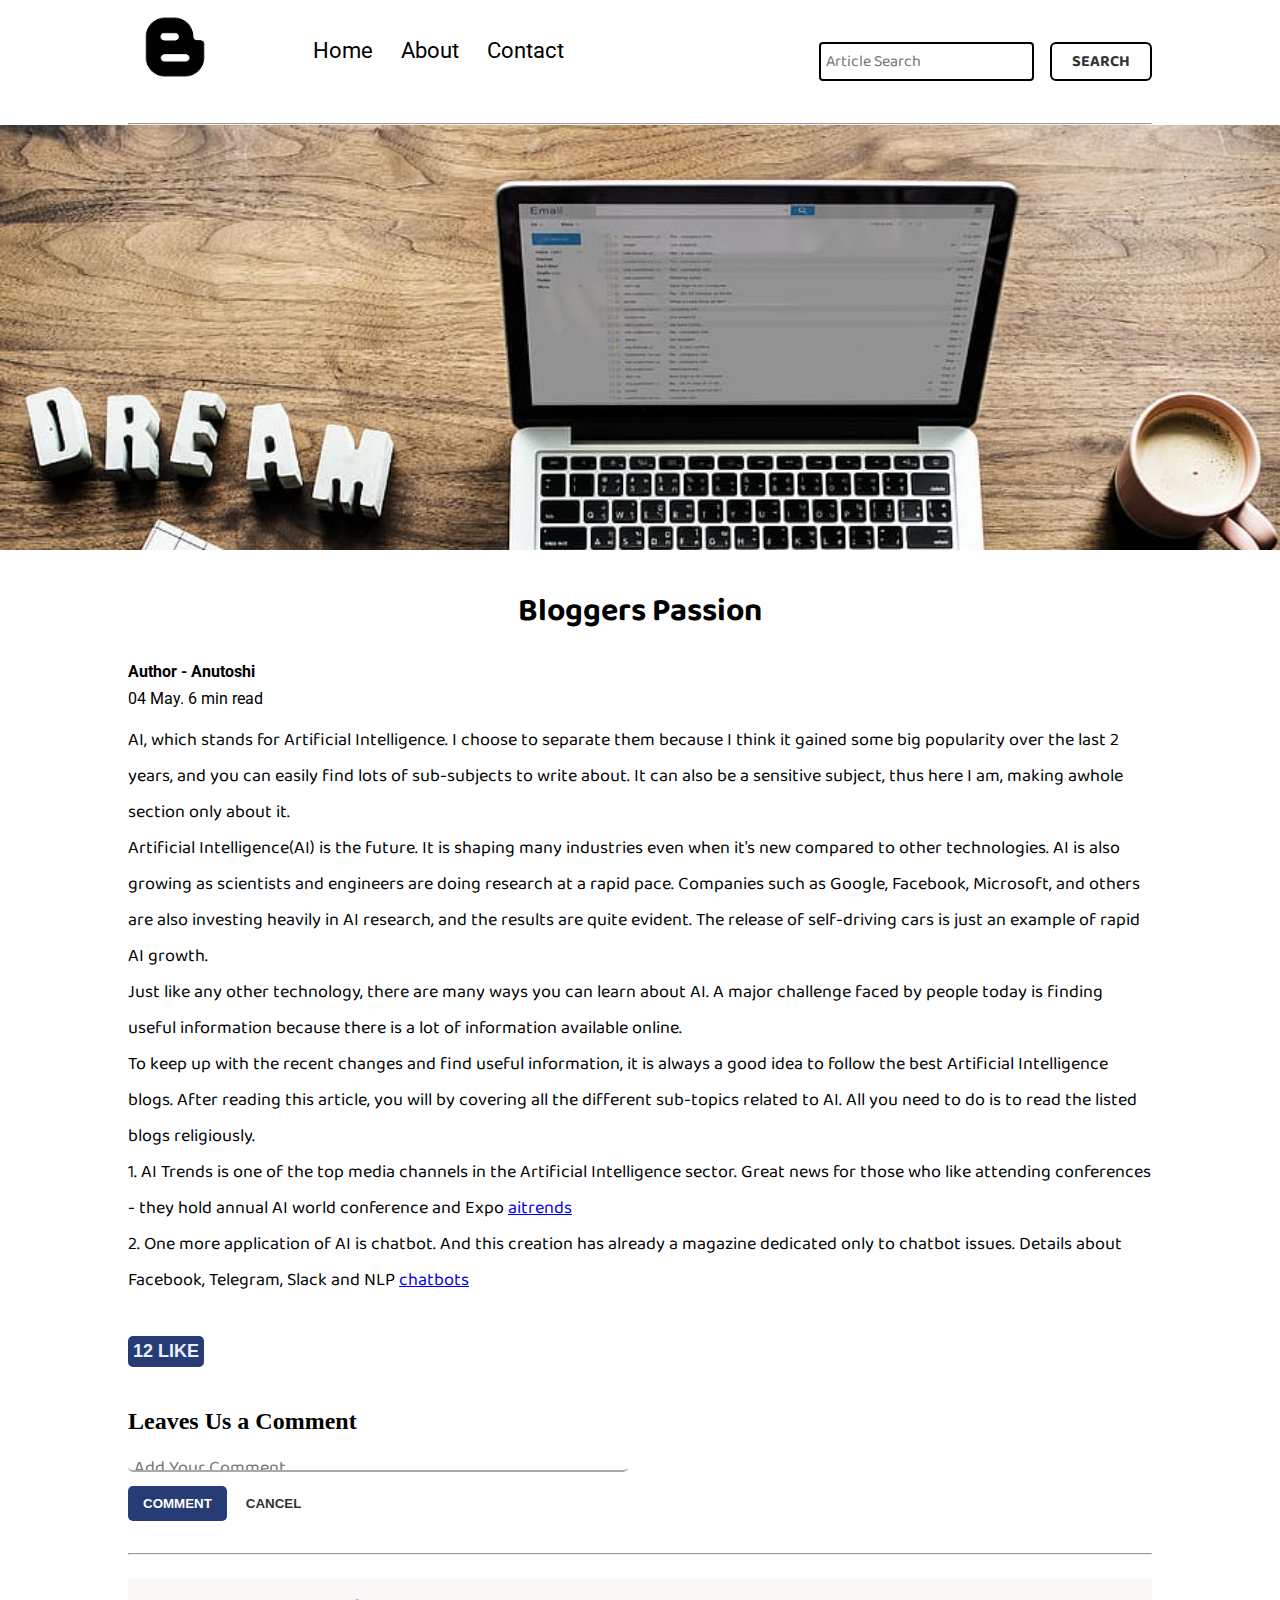
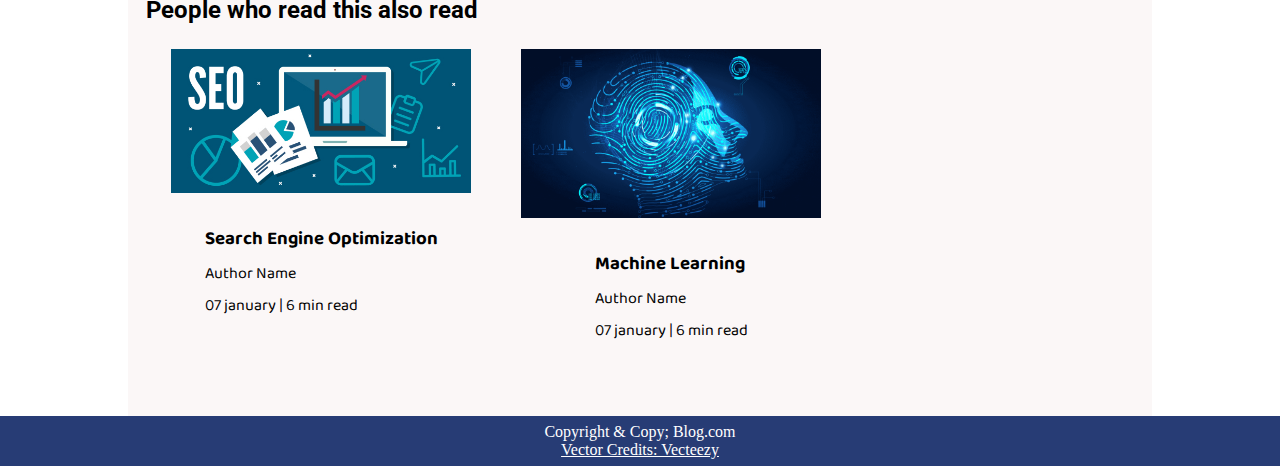
==== blogspot.html @ 82837f32 "Add files via upload" ====
<!DOCTYPE html>
<html lang="en">

<head>
    <meta charset="UTF-8">
    <meta http-equiv="X-UA-Compatible" content="IE=edge">
    <meta name="viewport" content="width=device-width, initial-scale=1.0">
    <link rel="stylesheet" href="utils.css">
    <link rel="stylesheet" href="style3.css">
    <link rel="stylesheet" href="blogspot.css">
    <link rel="stylesheet" href="mobile.css">
    <title>Blog - Bloggers Passion</title>
</head>

<body>
    <nav class="navigation max-width-1 m-auto">
        <div class="nav-left">
            <a href="/">
                <span><img src="logo6.png" width="94px" alt=""></span>
    
            </a>
            <ul>
                <li><a href="index3.html">Home</a></li>
                <li><a href="index3.html">About</a></li>
                <li><a href="contact.html">Contact</a></li>
            </ul>
        </div>
        <div class="nav-right">
            <form action="search.html" method="get">
            <input class="form-input" type="text" placeholder="Article Search">
            <button class="btn">Search</button>
            </form>
        </div>

    </nav>
    <div class="max-width-1 m-auto">
        <hr>
    </div>
    <div class="post-img">
        <img src="8.jpg" alt="">
    </div>
    <div class="m-auto blog-post-content max-width-1 my-2">
            <h1 class="font1">Bloggers Passion</h1>
            <div class="blogpost-meta">
                <div class="author-info">
                    <div><b>Author - Anutoshi</b></div>
                    <div>04 May. 6 min read</div>

                </div>
                <div class="social">

                </div>
            </div> 

    <p class="font1">
        AI, which stands for Artificial Intelligence. I choose to separate them because I think it gained some big popularity over the last 2 years, and you can easily find lots of sub-subjects to write about.
        It can also be a sensitive subject, thus here I am, making awhole section only about it.<br>Artificial Intelligence(AI) is the future. It is shaping many industries even when it's new compared to other technologies. AI is also growing as scientists and engineers are doing research at a rapid pace. Companies such as Google, Facebook, Microsoft, and others are also investing heavily in AI research, and the results are quite evident. The release of self-driving cars is just an example of rapid AI growth.
        <br>Just like any other technology, there are many ways you can learn about AI. A major challenge faced by people today is finding useful information because there is a lot of information available online.<br>To keep up with the recent changes and find useful information, it is always a good idea to follow the best Artificial Intelligence blogs. After reading this article, you will by covering all the different sub-topics related to AI. All you need to do is to read the listed blogs religiously.
        <br>
        1. AI Trends is one of the top media channels in the Artificial Intelligence sector. Great news for those who like attending conferences - they hold annual AI world conference and Expo <a href="https://aitrends.com/">aitrends</a> 
        <br>
        2. One more application of AI is chatbot. And this creation has already a magazine dedicated only to chatbot issues. Details about Facebook, Telegram, Slack and NLP <a href="https://chatbotsmagazine.com/">chatbots</a>  
        <br>
        <br>
        <button class="like_btn">
            <span id="icon"><i class="far fa-thumbs-up"></i></span>
            <span id="count">12</span> Like
        </button>
        <br>
        <br>
        <div class="containing">
            <h2>Leaves Us a Comment</h2>
            <form action="#">
                <textarea placeholder='Add Your Comment'></textarea>
                <div class="button">
                    <input type="submit" value='Comment'>
                    <button>Cancel</button>
                </div>
            </form>
        </div>                   
</div>
<div class="max-width-1 m-auto"><hr></div>
<div class="home-articles max-width-1 m-auto font2">
    <h2>People who read this also read</h2>
    <div class="row">
        <div class="home-article more-post">
            <div class="home-article-img">
                <img src="SEO.gif" alt="article">
            </div>
            <div class="home-article-content font1">
                <a href="blogspot1.html">
                    <h3>Search Engine Optimization</h3>
                </a>
                <div>Author Name</div>
                <span>07 january | 6 min read</span>
            </div>
        </div>
        <div class="home-article more-post">
            <div class="home-article-img">
                <img src="ML.gif" alt="article">

            </div>
            <div class="home-article-content font1">
                <a href="blogspot2.html">
                    <h3>Machine Learning</h3>
                </a>
                <div>Author Name</div>
                <span>07 january | 6 min read</span>
            </div>
        </div>

    </div>
    </div> 


    <div class="footer">
       <p>Copyright & Copy; Blog.com </p>
       <a href="https://www.vecteezy.com/free-vector/typewriter">Vector Credits: Vecteezy</a>

    </div>
    <script src="like.js"></script>

</body>

</html>
---- utils.css ----
@import url('https://fonts.googleapis.com/css2?family=Roboto&display=swap');
@import url('https://fonts.googleapis.com/css2?family=Baloo+Bhaina+2:wght@500&display=swap');

:root{
    --main-bg-color: #273c75;
    --font1: 'Baloo Bhaina 2', cursive;
    --font2: 'Roboto', sans-serif;
}
.center{
    text-align: center;
}
.font1{
    font-family:var(--font1);
}
.font2{
    font-family:var(--font2);
}
.max-width-1{
    max-width:80vw;
}
.max-width-2{
    max-width: 60vw;
}
.m-auto{
    margin:auto;
}
.mx-1{
    margin-left: 23px;
    margin-right: 23px;
}
.my-2{
    margin-top: 32px;
    margin-bottom: 32px;
}

.btn{
    padding: 0px 20px;
    padding-top:3px;
    border: 2px solid black;
    border-radius: 6px;
    font-family: var(--font1);
    font-size: 16px;
    cursor:pointer;
    transition:all 0.3s ease-in-out;

}
.btn:hover{
    color:white;
    background-color:#273c75;
}
.form-input{
    padding:0px 5px;
    padding-top: 3px;
    font-size:16px;
    border: 2px solid black;
    border-radius: 4px;
    margin: 0 13px;
    font-family: var(--font1);
}
.form-box input, textarea{
    width: 52vw;
    padding: 0px 6px;
    margin: 7px 0;
    font-size: 18px;
    font-family: var(--font1);
    border: 2px solid var(--main-bg-color);
    border-radius: 5px;
}
---- style3.css ----
*{
    margin: 0;
    padding: 0;
}
.navigation{
    font-family: var(--font1);
    /*height: 75px;*/
    /*background-color: red; */
    display:flex;
    justify-content: space-between;
    align-items: center;
} 
.nav-left{
    display:flex;

}
.nav-left span{
    font-size:35px;
    padding-top: 10px;
}
.nav-left ul{
    display:flex;
    align-items:center;
    margin: 0 77px;
    font-size:22px;
    padding-bottom: 23px;
}
.nav-left ul li{
    list-style:none;
    margin: 0 14px;
    font-family: var(--font2);
    transition: all 0.3s ease-in-out;
}
.nav-left ul li a:hover{
    color: #273c75;
    font-weight:bolder;
}
.nav-left ul li a{
    text-decoration:none;
    color:black;
}
.content{
    height:100%;
    background-color: rgb(247, 247, 248);
    display:flex;
    margin-top:32px;
    padding:9px;
    position:relative;

}
.content::after{
    content: "";
    background-image: url("3.jpg");
    position:absolute;
    width:100%;
    height:inherit; 
    opacity:0.15;
    border-radius: 12px;


}
.content-left{
    font-family:var(--font1);
    display:flex;
    flex-direction: column;
    justify-content:center; 
    padding: 49px;
    z-index: 1;

}
.content-right{
    display:flex;
    align-items:center;
    justify-content:center;

}
.content-right img{
    height:250px;
    /*border:2px solid black;*/
    border-radius: 250px; 
}
.home-articles{
    padding:18px;
    background-color: rgb(248,239,239,0.5);
    margin-top:23px;
    position:relative;
   /* background-color: red;*/
}
.year-box{
    position:absolute;
    right:0px;
    top:100px;
    width:234px;
    height:255px;
    font-size:18px;
}
.year-box div{
    margin:12px 0px;
}
.home-article{
    display:flex;
    margin:25px;
    

}
.home-article img{
    width:300px;

}
.home-article-content{
    align-self:center;
    padding:25px;
}
.home-article-content a{
    text-decoration: none;
    color:black;
}

 
.footer {
    height: 50px;
    background-color:#273c75;
    display:flex;
    align-items:center;
    justify-content:center;
    color:white;
    flex-direction: column;
}
.footer a{
    color:white; 
}
---- blogspot.css ----
.post-img{
    height: 425px;
    overflow:hidden;
}
.post-img img{
    width: 100%;
}
.blog-post-content h1{
    text-align: center;

}
.blog-post-content p{
    font-size: 18px;
}
.row{
    display:flex;
}
.more-post{
    flex-direction:column;
    align-items:center;
}
.blogpost-meta{
    flex-direction: column;
    align-items: center;
}
.author-info{
    margin:12px 0;
}
.author-info div{
    padding:4px 0px;
    font-family: var(--font2);
}
.social{
    padding-right:53px;
    align-self:center;
    cursor:pointer;
}
*{
    margin:0;
    padding:0;
    box-sizing:border-box;
}
.like_btn{
    padding:5px 5px;
    background: #273c75;
    font-size:18px;
    font-family: "Open Sans",sans-serif;
    border-radius:5px;
    border:none;
    color:#e8efff;
    cursor:pointer;
}
.containing{
    width:500px;
    /*border:2px solid #333;*/
    padding:0px 0px;
}
.containing h2{
    margin-bottom:10px;
}
textarea{
    height:20px;
    width:100%;
    border:none;
    border-bottom:2px solid #aaa;
    background-color:transparent;
    margin-bottom:10px;
    resize:none;
    outline:none;
}
input[type="submit"], button{
    padding:10px 15px;
    border:none;
    outline:none;
    border-radius:5px;
    text-transform:uppercase;
    font-weight:bold;
    cursor:pointer;

}
input[type="submit"]
{
    color:#fff;
    background-color:#273c75;
}
button {
    color:#333;
    background-color:transparent;
}
---- mobile.css ----
@media screen and (max-width:1200px){
    .navigation{
        flex-direction:column;
        margin-bottom: 23px;
    }
    .nav-left {
        flex-direction: column;
        text-align: center;
    }
    .content-right {
        display:none;
    }
    .home-article {
        flex-direction: column;
    }
    .home-article-img {
        text-align: center;
    }
    .year-box{
        top:25px;
        left:60vw;
        font-size: 11px;
        display:flex;
    }
    .year-box div{
        padding: 0 3px;
        margin: 0;

    }
    .home-article img{
        width: 70vw;
    }
    .form-input{
        width:50%;
    }
    .form-box input, textarea {
        width: 66vw;
    }
    .row {
        flex-direction: column;
    }
    .social {
        padding:0;
    }
    .post-img{
        height: auto;
    }
    .adjust-year {
        position: static;
        height: auto;
        padding: 12px 0px;
        display: flex;
        justify-content: flex-end;
        width: 100%;
    }

}
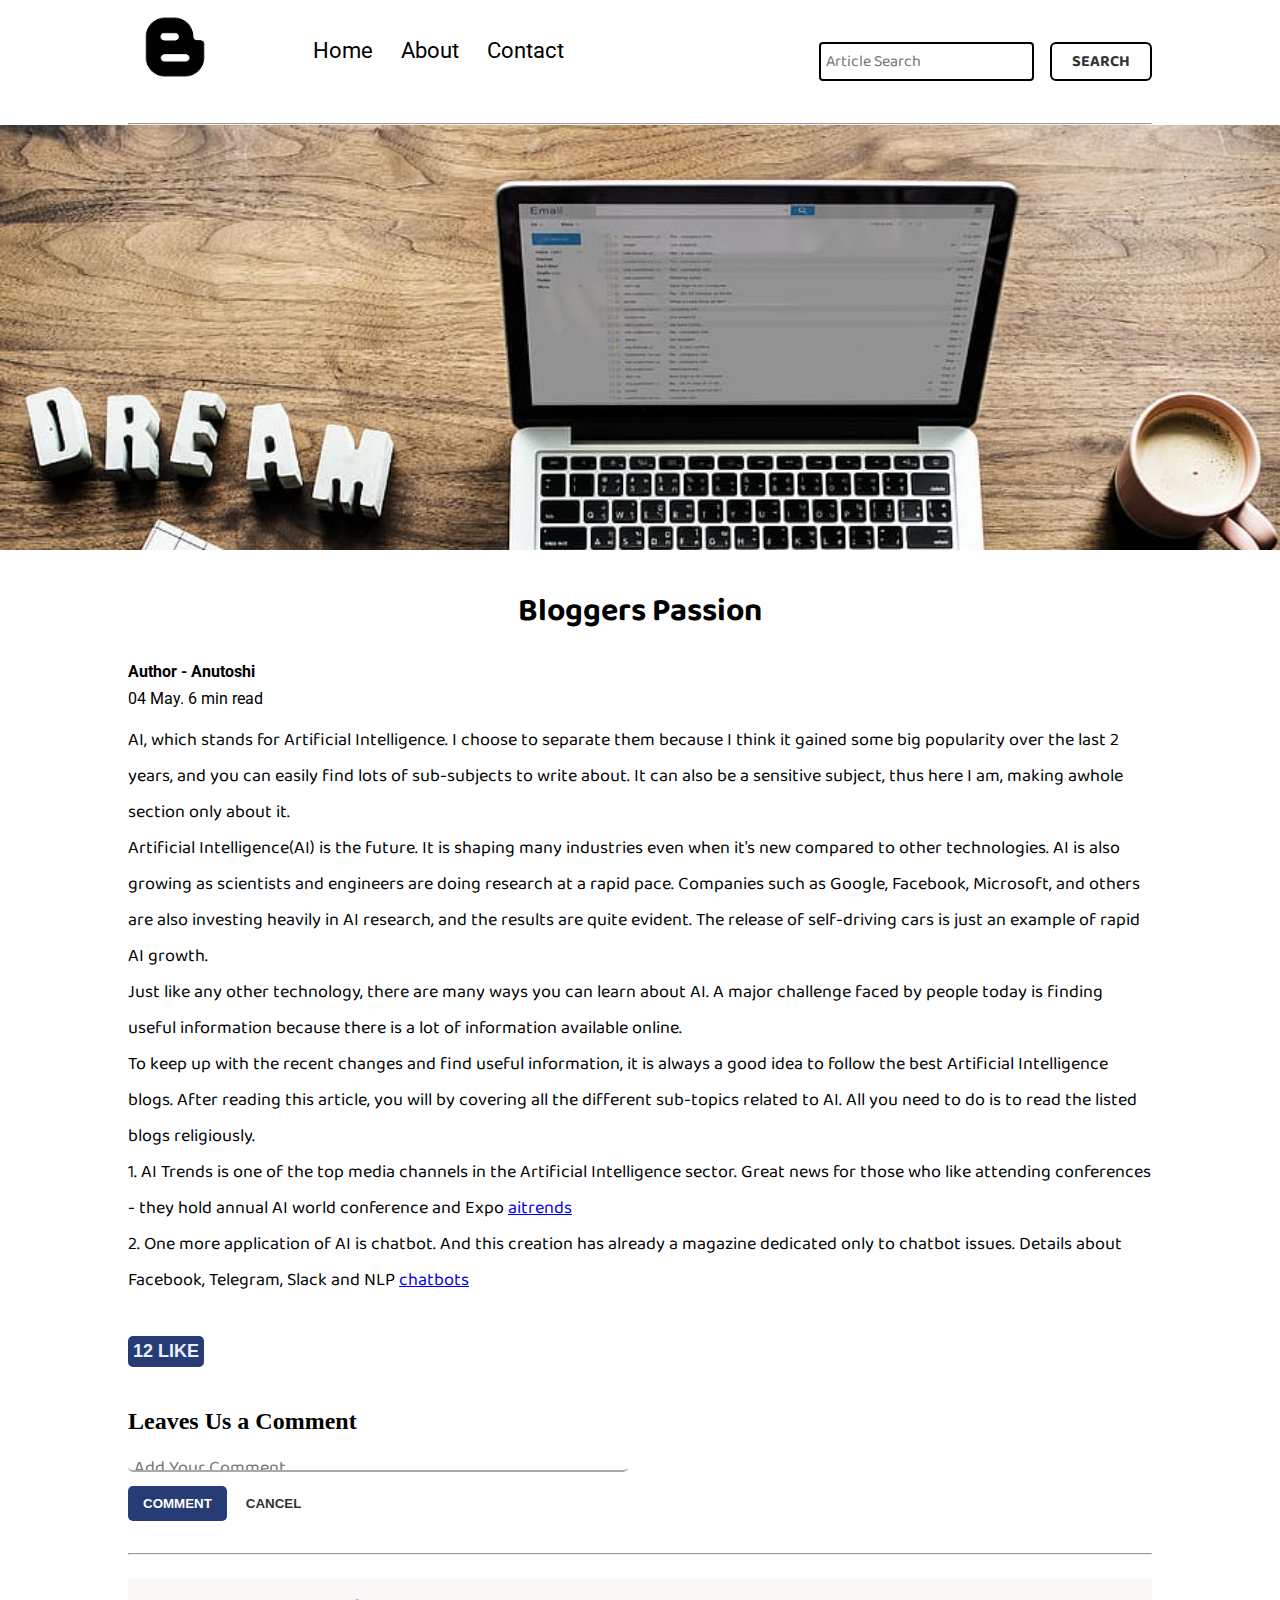
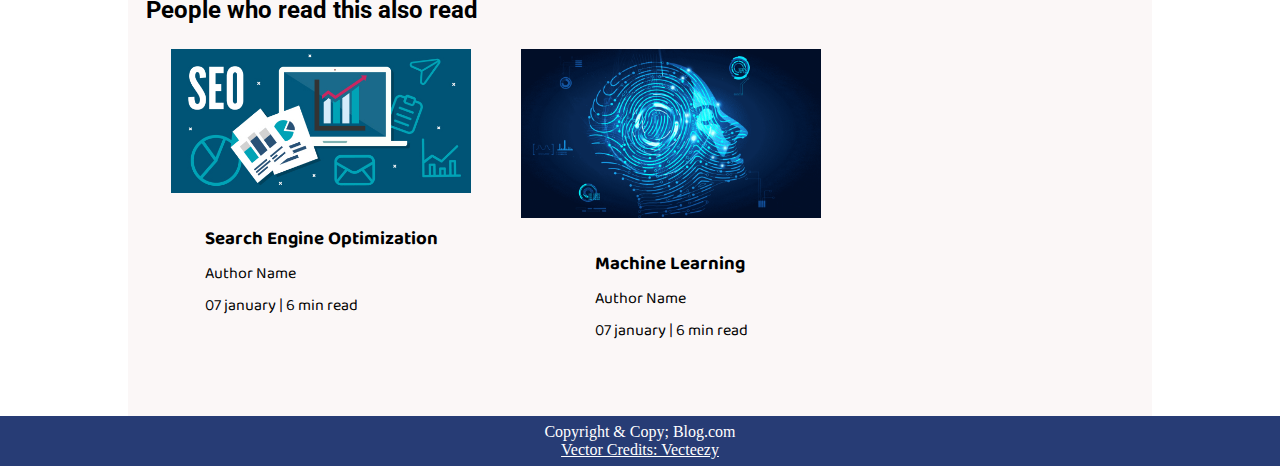
==== commit 78c31cd4: "Update blogspot.html" ====
--- a/blogspot.html
+++ b/blogspot.html
@@ -20,8 +20,8 @@
     
             </a>
             <ul>
-                <li><a href="index3.html">Home</a></li>
-                <li><a href="index3.html">About</a></li>
+                <li><a href="index.html">Home</a></li>
+                <li><a href="index.html">About</a></li>
                 <li><a href="contact.html">Contact</a></li>
             </ul>
         </div>
@@ -122,4 +122,4 @@
 
 </body>
 
-</html>+</html>
